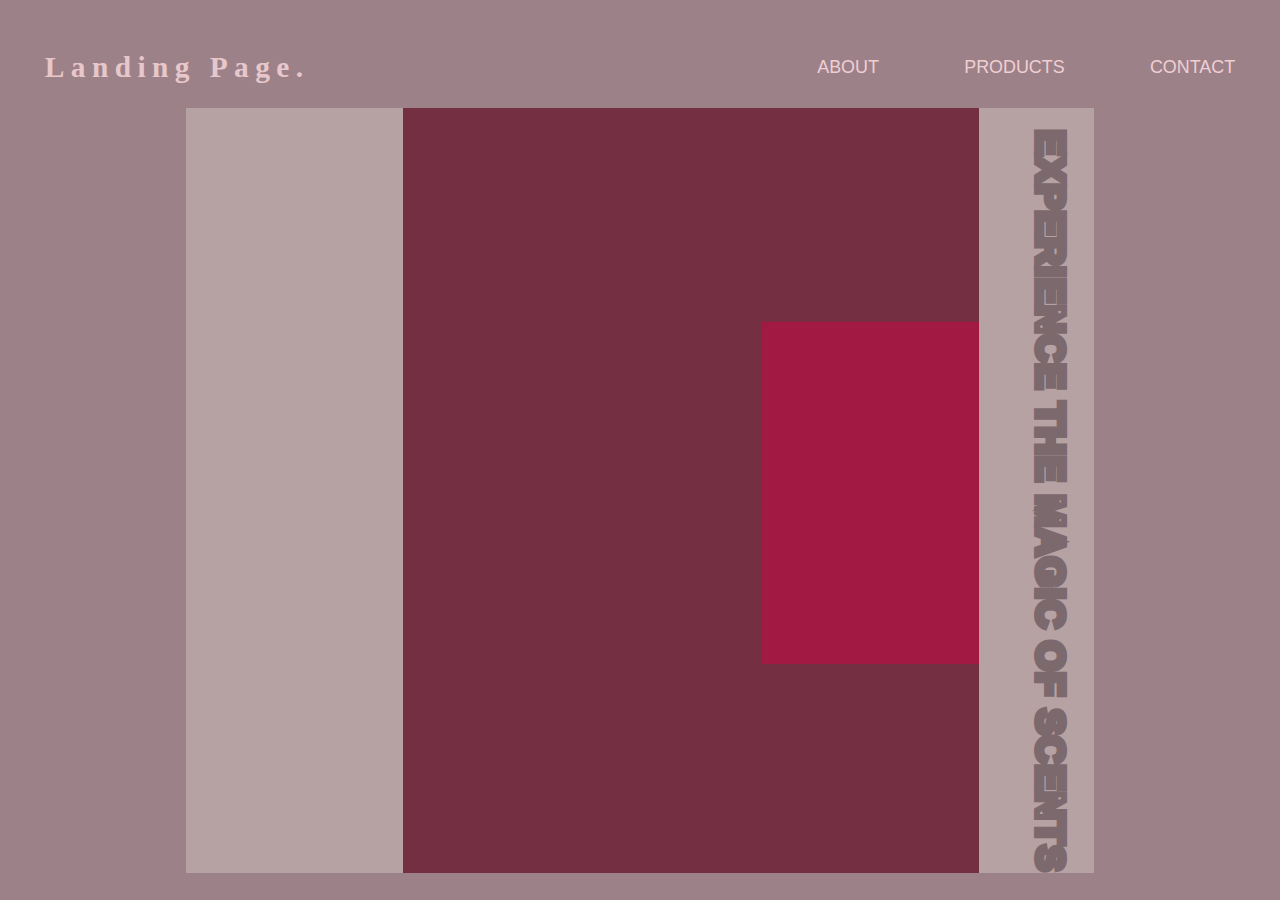
==== index.html @ 3b9b0b73 "Add files via upload" ====
<!DOCTYPE html>
<html lang="en">
<head>
    <meta charset="UTF-8">
    <meta name="viewport" content="width=device-width, initial-scale=1.0">
    <title>Document</title>
    <link rel="stylesheet" href="style.css">
</head>
<body>
    <div class="main">
        <div class="landing">
             <p>Landing Page.</p>
             <a href="#">About</a>
             <a href="#">Products</a>
             <a href="#">Contact</a>
            </div>
        <div class="semimain">
            <div class="part1"></div>
            <div class="part2">
                <div id="overlay"></div>
            </div>
            <div class="part3"></div>
            <div class="text">
                <h1>BRING THE</h1>
                <h1>AROMA</h1>
                <h1>OF NATURE</h1>
            </div>
            <div class="smallimage">
                <div id="overlay2"></div>
            </div>
            <div class="verticaltext">
                <h1>EXPERIENCE THE MAGIC OF SCENTS</h1>
            </div>
            <div class="nav">
                <img src="https://www.chungiyoo.com/img/faces/smile%2001.svg" alt="">
                <h5>A Little Candle Co. </h5>
            </div>
        </div>
    </div>
    <script src="j.js"></script>
</body>
</html>



<!-- https://banner2.cleanpng.com/20180711/tea/kisspng-computer-icons-smiley-emoticon-happiness-clip-art-flat-faces-5b45a5b40e2e81.8770377815312910600581.jpg -->
---- style.css ----
* {
    margin: 0;
    padding: 0;
    box-sizing: border-box;
    color: white;
}

html, body {
    width: 100%;
    height: 100%;
    overflow: hidden;
}
.main{
    width: 100%;
    height: 100%;
    background-color: #9D8189;
    display: flex;
    justify-content: center;
    align-items: center;
    flex-direction: column;
    /* overflow: hidden; */
}
.semimain{
    width: 100%;
    position: relative;
    overflow: hidden;
    top: 1.9vw;
}
.main .semimain{
    display: flex;
    justify-content: center;
    align-items: center;
}
.main .semimain .part1{
    height: 85vh;
    width: 17vw;
    background-color:#b6a1a3;
}
.main .semimain .part2{
    height: 85vh;
    width: 45vw;
    background-color: #d31c53;
    background-image: url(https://images.unsplash.com/photo-1599629954205-6488cb69c4c4?ixlib=rb-4.0.3&ixid=M3wxMjA3fDB8MHxwaG90by1wYWdlfHx8fGVufDB8fHx8fA%3D%3D&auto=format&fit=crop&w=1374&q=80);
    background-size: cover;
    background-position: center;
    position: relative;

}
.part2 #overlay{
    height: 85vh;
    width: 45vw;
    background-color:  #53363ebd;
    /* position: absolute; */
}


.main .semimain .part3{
    height: 85vh;
    width: 9vw;
    background-color:#b6a1a3;
}
.text{
    position: absolute;
    /* height: 10vh; */
    width: 30vw;
    left: 17%;
    top: 53%;
    font-size: 2.1vw;
    /* font-weight: 900; */
    transform: translate(0%,-50%);
    font-family:'Gill Sans', 'Gill Sans MT', Calibri, 'Trebuchet MS', sans-serif;
    opacity: .1;
    letter-spacing: 1.3vw;
    line-height: 4.5vw;font-variant: normal;
    opacity: 0;
    transition: opacity 1s ease; /* Define the transition */
}
.text.appear {
    opacity: 1; /* Trigger the transition on hover or other events */
  }
.smallimage{
    position: absolute;
    height: 38vh;
    width: 17vw;
    background-color: #d31c53;
    left: 59.5vw;
    top: 18vw;
    background-image: url(https://images.unsplash.com/photo-1619799360829-6689343ca0bb?ixlib=rb-4.0.3&ixid=M3wxMjA3fDB8MHxwaG90by1wYWdlfHx8fGVufDB8fHx8fA%3D%3D&auto=format&fit=crop&w=1374&q=80);
    background-size: cover;
    background-position:   bottom;
    transform: translate(0, -5%);
}
 .smallimage #overlay2{
    height: 38vh;
    width: 17vw;
    background-color:  #41192454;
    /* position: absolute; */
 }
 .verticaltext{
    position: absolute;
    left: 52vw;
    width: 60%;
    top: 30vw;
    /* background-color: #d31c53; */
    animation: scroll-left-right 5s linear infinite;
 }
 .verticaltext h1{
    font-family: 'Gill Sans', 'Gill Sans MT', Calibri, 'Trebuchet MS', sans-serif;
    font-size: 3vw;
    -webkit-text-stroke-width: 6px;
    -webkit-text-stroke-color: #7c696d;
    letter-spacing: .1vw;
    color: transparent;
    transform: rotate(90deg);
 }
 @keyframes scroll-left-right {
    0% {
        top: -100%; /* Start position: fully off-screen at the top */
      }
      100% {
        top: 200%; /* End position: fully off-screen at the bottom */
      }
  }
.semimain .nav{
    position: absolute;
    left: 17%;
    top: 5%;
    color: white;
    display: flex;
    align-items: center;
    justify-content: space-between;

 }
 .nav img{
    height: 3.6vw;
    opacity: 0;
    transition: opacity 1s ease; /* Define the transition */
    animation: moveUpDown 3s ease-in-out infinite;
}
@keyframes moveUpDown {
    0%, 100% {
        transform: translateY(0); /* Start and end position (no movement) */
    }
    50% {
        transform: translateY(-30px); /* Middle position (move up) */
    }
}
.nav img.appear {
    opacity: 1; /* Trigger the transition on hover or other events */
}

 .nav h5{
    margin-left: 2vw;
    font-size: 1vw;
    font-family: 'Gill Sans', 'Gill Sans MT', Calibri, 'Trebuchet MS', sans-serif;
    letter-spacing: .2vw;
    opacity: 0;
    transition: opacity 1s ease; /* Define the transition */
    
}
.nav h5.appear {
    opacity: 1; /* Trigger the transition on hover or other events */
}

.main .landing {
    display: flex;
    align-items: center;
    justify-content: space-between;
    margin-left: 33vw;
    width: 60%;
}
.main .landing p{
    position: relative;
    font-size: 2.3vw;
    font-family: Cambria, Cochin, Georgia, Times, 'Times New Roman', serif;
    color: #e7c7ca;
    letter-spacing: .5vw;
    font-weight: 800;
    right: 33vw;
    /* gap: 40vw; */

}
.landing a{
    /* margin-left: 3.9vw; */
    font-size: 1.4vw;
    font-family: 'Gill Sans', 'Gill Sans MT', Calibri, 'Trebuchet MS', sans-serif;
    text-decoration: none;
    color: #f0cfd3;
    /* letter-spacing: .2vw; */
    text-transform: uppercase;
    transition: all;
    transition-duration: .3s;
    transition-timing-function: ease;
}
.landing a:hover{
    color: #FFFFFF;
    font-size: 1.8vw;
}
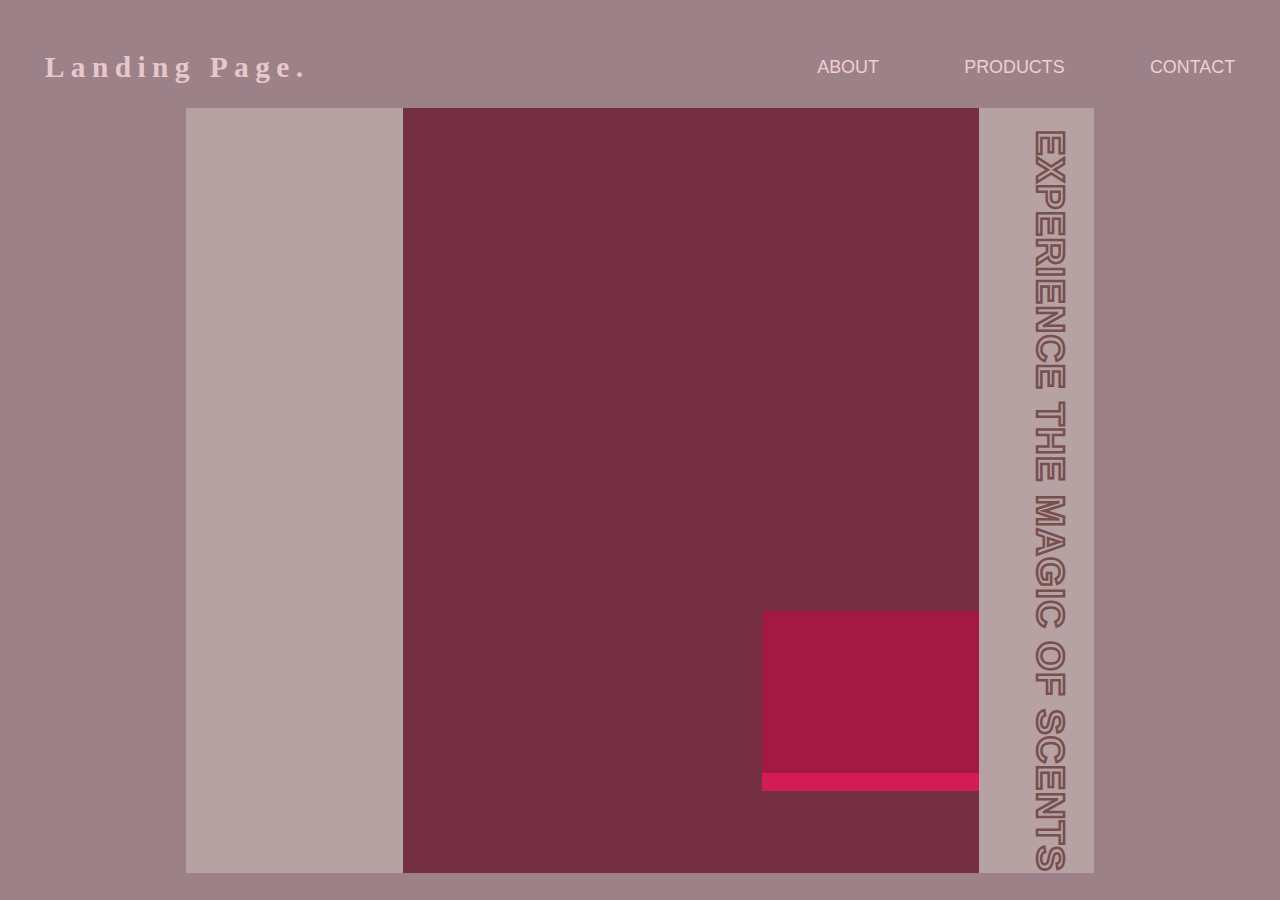
==== commit a6aed131: "Update index.html" ====
--- a/index.html
+++ b/index.html
@@ -13,7 +13,7 @@
              <a href="#">About</a>
              <a href="#">Products</a>
              <a href="#">Contact</a>
-            </div>
+        </div>
         <div class="semimain">
             <div class="part1"></div>
             <div class="part2">
@@ -40,7 +40,3 @@
     <script src="j.js"></script>
 </body>
 </html>
-
-
-
-<!-- https://banner2.cleanpng.com/20180711/tea/kisspng-computer-icons-smiley-emoticon-happiness-clip-art-flat-faces-5b45a5b40e2e81.8770377815312910600581.jpg -->--- a/style.css
+++ b/style.css
@@ -52,8 +52,6 @@
     background-color:  #53363ebd;
     /* position: absolute; */
 }
-
-
 .main .semimain .part3{
     height: 85vh;
     width: 9vw;
@@ -64,7 +62,7 @@
     /* height: 10vh; */
     width: 30vw;
     left: 17%;
-    top: 53%;
+    top: 57%;
     font-size: 2.1vw;
     /* font-weight: 900; */
     transform: translate(0%,-50%);
@@ -77,7 +75,7 @@
 }
 .text.appear {
     opacity: 1; /* Trigger the transition on hover or other events */
-  }
+}
 .smallimage{
     position: absolute;
     height: 38vh;
@@ -107,8 +105,8 @@
  .verticaltext h1{
     font-family: 'Gill Sans', 'Gill Sans MT', Calibri, 'Trebuchet MS', sans-serif;
     font-size: 3vw;
-    -webkit-text-stroke-width: 6px;
-    -webkit-text-stroke-color: #7c696d;
+    -webkit-text-stroke-width: 2.5px;
+    -webkit-text-stroke-color: #774f4f;
     letter-spacing: .1vw;
     color: transparent;
     transform: rotate(90deg);
@@ -124,7 +122,7 @@
 .semimain .nav{
     position: absolute;
     left: 17%;
-    top: 5%;
+    top: 4%;
     color: white;
     display: flex;
     align-items: center;
@@ -135,7 +133,7 @@
     height: 3.6vw;
     opacity: 0;
     transition: opacity 1s ease; /* Define the transition */
-    animation: moveUpDown 3s ease-in-out infinite;
+    animation: moveUpDown 1.8s ease-in-out infinite;
 }
 @keyframes moveUpDown {
     0%, 100% {
@@ -151,7 +149,7 @@
 
  .nav h5{
     margin-left: 2vw;
-    font-size: 1vw;
+    font-size: 1.3vw;
     font-family: 'Gill Sans', 'Gill Sans MT', Calibri, 'Trebuchet MS', sans-serif;
     letter-spacing: .2vw;
     opacity: 0;
@@ -196,4 +194,44 @@
     color: #FFFFFF;
     font-size: 1.8vw;
 }
- +
+
+@media(max-width:1084px), (min-width:800px) {
+    .smallimage{
+        height: 20vh;
+        top: 40vw;
+    }
+    .smallimage #overlay2{
+        height: 18vh;
+    }
+}
+
+ 
+@media(max-width:800px) {
+    .smallimage{
+        height: 18vh;
+        top: 60vw;
+    }
+    .smallimage #overlay2{
+        height: 18vh;
+    }
+    .verticaltext h1{
+        -webkit-text-stroke-width: 1.3px;
+    }
+    .part3 .text h1{
+        top: 10vw;
+        line-height: 6vw;
+    }
+    .nav h5{
+        font-size: 2vw;
+    }
+    .nav img{
+        height: 5vw;
+    }
+    .main .landing p{
+        font-size: 3vw;
+    }
+    .main .landing a{
+        font-size: 2vw;
+    }
+}
